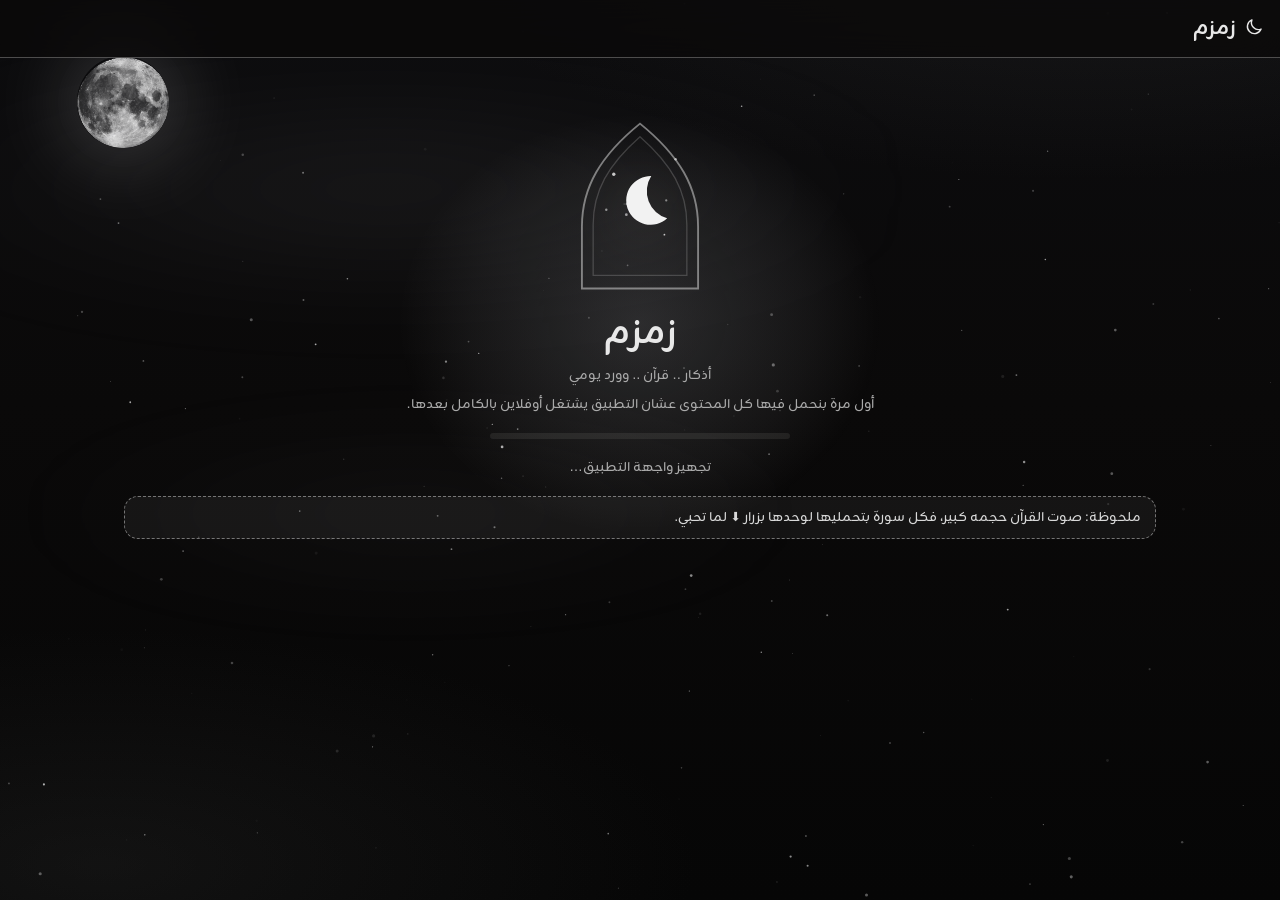
==== index.html @ a9529a17 "Rename 2-index.html to index.html" ====
<!DOCTYPE html>
<html lang="ar" dir="rtl">
<head>
<meta charset="UTF-8">
<meta name="viewport" content="width=device-width, initial-scale=1.0, viewport-fit=cover">
<meta name="theme-color" content="#0d1420">
<title>زمزم</title>
<link rel="manifest" href="manifest.webmanifest">
<link rel="icon" href="icon-192.png">
<link rel="apple-touch-icon" href="icon-180.png">
<meta name="apple-mobile-web-app-capable" content="yes">
<meta name="apple-mobile-web-app-status-bar-style" content="black-translucent">
<link rel="stylesheet" href="styles.css">
<link rel="stylesheet" href="extra.css">
<link rel="stylesheet" href="mushaf.css">
</head>
<body>
<canvas id="sky" aria-hidden="true"></canvas>
<div class="sky-cloud c1" aria-hidden="true"></div>
<div class="sky-cloud c2" aria-hidden="true"></div>
<div class="sky-moon" aria-hidden="true"></div>
<div class="sky-glow" aria-hidden="true"></div>
<header class="app-header">
  <div class="header-title" id="header-title"><svg width="20" height="20" viewBox="0 0 24 24" fill="none" stroke="currentColor" stroke-width="1.7" stroke-linecap="round" stroke-linejoin="round" style="vertical-align:-3px;margin-left:4px"><path d="M20.5 14.5A8.5 8.5 0 0 1 9.5 3.5a8.5 8.5 0 1 0 11 11z"/></svg> زمزم</div>
  <div class="header-badges">
  </div>
</header>
<main id="view" class="view"></main>
<div id="player-bar" class="player-bar hidden">
  <button id="pb-toggle" class="pb-btn">⏸</button>
  <div id="pb-title" class="pb-title"></div>
  <button id="pb-repeat" class="pb-btn small" title="تكرار السورة">🔁</button>
  <button id="pb-close" class="pb-btn small" title="إيقاف">✕</button>
</div>
<audio id="audio-el" preload="none"></audio>
<div id="toast" class="toast hidden"></div>
<script src="content.js"></script>
<script src="stories-data.js"></script>
<script src="app.js"></script>
<script src="extra.js"></script>
<script src="mushaf.js"></script>
<script src="push.js?v=28"></script>
</body>
</html>
---- styles.css ----
@font-face{font-family:'Zain';src:url('zain-400.woff2') format('woff2');font-weight:400;font-display:swap}
@font-face{font-family:'Zain';src:url('zain-700.woff2') format('woff2');font-weight:700;font-display:swap}
@font-face{font-family:'Amiri Quran';src:url('amiri-quran.woff2') format('woff2');font-display:swap}
:root{
  --bg:#0a0909;
  --card:rgba(255,255,255,.06); --card2:rgba(255,255,255,.10);
  --line:rgba(216,216,216,.32); --line2:rgba(212,212,212,.5);
  --text:#f2f2f2; --muted:#aaaaaa;
  --beige:#e8e8e8; --beige-deep:#b6b6b6; --sage:#c8c8c8; --danger:#d4d4d4; --radius:22px;
  --glass-blur:26px;
  --card-shadow:0 20px 50px rgba(0,0,0,.6), inset 0 1px 0 rgba(255,255,255,.28), inset 0 -10px 20px rgba(0,0,0,.22);
}
*{box-sizing:border-box; -webkit-tap-highlight-color:transparent}
html{background:var(--bg)}
html,body{margin:0;padding:0;color:var(--text);
  font-family:'Zain',"Segoe UI",Tahoma,system-ui,-apple-system,sans-serif;min-height:100%}
/* خلفية موجات حرير غامقة — CSS خالص، خفيفة */
/* سماء ليلية واقعية متحركة: قمر حقيقي (صورة NASA/Wikimedia ملك عام) + نجوم متلألئة على canvas + سحاب خفيف — أبيض/أسود/فضي فقط */
body::before{content:'';position:fixed;inset:0;z-index:-4;pointer-events:none;
  background:
    radial-gradient(90% 50% at 85% -10%, rgba(56,56,56,.32), transparent 60%),
    radial-gradient(80% 45% at 8% 96%, rgba(50,50,50,.28), transparent 58%),
    linear-gradient(180deg,#0c0c0e 0%, #0a0909 45%, #060606 100%);}
#sky{position:fixed;inset:0;z-index:-3;pointer-events:none}
.sky-moon{position:fixed;z-index:-2;pointer-events:none;top:56px;left:6%;width:92px;height:92px;border-radius:50%;
  background:url('2-moon.jpg') center/cover no-repeat;mix-blend-mode:screen;opacity:.96;
  filter:grayscale(1) brightness(1.04);
  box-shadow:0 0 64px 20px rgba(238,238,238,.13);
  animation:moonDrift 130s ease-in-out infinite alternate}
@keyframes moonDrift{from{transform:translate(0,0)}50%{transform:translate(14px,7px)}to{transform:translate(-8px,13px)}}
.sky-cloud{position:fixed;z-index:-1;pointer-events:none;border-radius:50%;filter:blur(56px);
  background:radial-gradient(closest-side, rgba(212,212,216,.09), transparent 70%)}
.sky-cloud.c1{width:120vw;height:32vh;top:5%;left:-30%;animation:cloudA 160s linear infinite alternate}
.sky-cloud.c2{width:100vw;height:26vh;top:44%;left:-18%;opacity:.7;animation:cloudB 200s linear infinite alternate}
@keyframes cloudA{from{transform:translateX(0)}to{transform:translateX(42vw)}}
@keyframes cloudB{from{transform:translateX(18vw)}to{transform:translateX(-24vw)}}
@media (prefers-reduced-motion:reduce){.sky-moon,.sky-cloud{animation:none}}
.view{padding:14px 14px 44px;max-width:640px;margin:0 auto}
.sky-glow{position:fixed;z-index:-1;pointer-events:none;top:6%;left:50%;transform:translateX(-50%);width:min(620px,140vw);height:540px;border-radius:50%;background:radial-gradient(closest-side, rgba(236,240,248,.15), rgba(236,240,248,.05) 55%, rgba(236,240,248,0) 78%);}
.app-header{position:sticky;top:0;z-index:10;background:rgba(10,9,9,.72);backdrop-filter:blur(20px);-webkit-backdrop-filter:blur(20px);
  display:flex;justify-content:space-between;align-items:center;padding:12px 16px;border-bottom:1px solid var(--line)}
.header-title{font-size:20px;font-weight:700;color:var(--beige)}
.header-badges{display:flex;gap:8px}
.badge{font-size:12px;padding:4px 10px;border-radius:20px;background:var(--card);border:1px solid var(--line);color:var(--muted)}
.badge.points{color:var(--beige)}
.badge.net.on{color:var(--sage)} .badge.net.off{color:var(--danger)}

.grid{display:grid;grid-template-columns:repeat(2,1fr);gap:12px;margin-top:8px}
.tile{background:linear-gradient(160deg, rgba(255,255,255,.07), rgba(255,255,255,.028));
  backdrop-filter:blur(var(--glass-blur));-webkit-backdrop-filter:blur(var(--glass-blur));
  border:1px solid var(--line);border-radius:20px;box-shadow:var(--card-shadow);
  padding:18px 12px;text-align:center;cursor:pointer;transition:transform .12s}
.tile:active{transform:scale(.96)}
.tile .ico{display:flex;justify-content:center;margin-bottom:8px;color:var(--beige)}
.tile .lbl{font-size:15px;font-weight:600}
.tile .sub{font-size:11px;color:var(--muted);display:block;margin-top:4px}

.card{background:linear-gradient(160deg, rgba(255,255,255,.055), rgba(255,255,255,.016));
  backdrop-filter:blur(var(--glass-blur));-webkit-backdrop-filter:blur(var(--glass-blur));
  border:1px solid var(--line);border-radius:var(--radius);padding:16px;margin:10px 0;
  box-shadow:var(--card-shadow)}
.card h3{margin:0 0 8px;font-size:16px;color:var(--beige)}
.quran-text{font-family:'Amiri Quran','Amiri','Traditional Arabic',serif;font-size:21px;line-height:2}
.dhikr-text{font-size:17px;line-height:1.9}
.muted{color:var(--muted);font-size:13px}
.fadl{color:var(--sage);font-size:12px;margin-top:8px}

.counter{display:flex;align-items:center;justify-content:space-between;margin-top:12px;gap:10px}
.count-btn{background:linear-gradient(150deg,#f4f4f4,#c6c6c6);color:#141414;border:none;border-radius:50%;width:64px;height:64px;
  font-size:20px;font-weight:800;cursor:pointer;flex-shrink:0;box-shadow:0 6px 18px rgba(0,0,0,.4), inset 0 1px 0 rgba(255,255,255,.5)}
.count-btn:disabled{background:rgba(255,250,238,.08);color:var(--muted);box-shadow:none}
.progress{flex:1;height:6px;background:rgba(255,250,238,.08);border-radius:6px;overflow:hidden}
.progress>i{display:block;height:100%;background:linear-gradient(90deg,var(--beige-deep),#f4f4f4);width:0%;transition:width .2s}
.count-label{font-size:13px;color:var(--muted);min-width:44px;text-align:center}

.btn{display:inline-block;background:var(--card2);color:var(--text);border:1px solid var(--line);border-radius:14px;
  padding:10px 16px;font-size:14px;cursor:pointer;text-decoration:none;margin:4px 4px 4px 0;
  backdrop-filter:blur(8px);-webkit-backdrop-filter:blur(8px)}
.btn.primary{background:linear-gradient(150deg,#f4f4f4,#c6c6c6);color:#141414;border:none;font-weight:700;
  box-shadow:0 6px 18px rgba(0,0,0,.35), inset 0 1px 0 rgba(255,255,255,.5)}
.btn.teal{background:linear-gradient(150deg,#f4f4f4,#c6c6c6);color:#141414;border:none;font-weight:700;
  box-shadow:0 6px 18px rgba(0,0,0,.35), inset 0 1px 0 rgba(255,255,255,.5)}
.btn:disabled{opacity:.45;cursor:default}

.list-item{background:linear-gradient(160deg, rgba(255,255,255,.055), rgba(255,255,255,.022));
  border:1px solid var(--line);border-radius:16px;padding:12px 14px;margin:8px 0;
  display:flex;align-items:center;justify-content:space-between;gap:8px;cursor:pointer;
  box-shadow:0 6px 18px rgba(0,0,0,.22), inset 0 1px 0 rgba(255,255,255,.05)}
.list-item .nm{font-size:16px}
.list-item .meta{font-size:12px;color:var(--muted)}
.off-badge{font-size:11px;color:var(--sage);border:1px solid rgba(184,203,176,.4);border-radius:10px;padding:2px 8px;white-space:nowrap}

.opt{display:block;width:100%;text-align:right;background:linear-gradient(160deg, rgba(255,255,255,.055), rgba(255,255,255,.022));
  border:1px solid var(--line);border-radius:16px;
  padding:14px;margin:8px 0;font-size:17px;line-height:1.8;color:var(--text);cursor:pointer;
  font-family:'Amiri Quran','Amiri',serif;transition:transform .1s;
  box-shadow:0 6px 18px rgba(0,0,0,.22), inset 0 1px 0 rgba(255,255,255,.05)}
.opt:not(:disabled):active{transform:scale(.97)}
.opt.correct{border-color:var(--sage);background:rgba(184,203,176,.12)}
.opt.wrong{border-color:var(--danger);background:rgba(217,154,138,.09)}
.opt:disabled{cursor:default}

.toast{position:fixed;bottom:26px;left:50%;transform:translateX(-50%);background:rgba(28,23,22,.95);
  border:1px solid var(--line2);color:var(--text);padding:12px 22px;border-radius:16px;z-index:50;
  box-shadow:0 10px 28px rgba(0,0,0,.55);max-width:88%;text-align:center;font-size:14px}
.toast.hidden{display:none}

.section-title{font-size:18px;font-weight:700;margin:16px 0 6px;color:var(--beige)}
.notice{background:rgba(212,212,212,.06);border:1px dashed var(--line2);border-radius:14px;padding:10px 14px;font-size:12.5px;color:#d9d9d9;margin:10px 0;line-height:1.7}
.audio-row{display:flex;align-items:center;gap:8px;margin-top:10px;flex-wrap:wrap}
.badge-row{display:flex;gap:8px;flex-wrap:wrap;margin:10px 0}
.ach{background:var(--card);border-radius:14px;padding:10px 14px;font-size:13px;border:1px solid var(--line)}
.ach.earned{border-color:var(--beige);color:var(--beige)}
.back{display:inline-flex;align-items:center;gap:6px;color:var(--muted);text-decoration:none;font-size:13px;
  background:var(--card);border:1px solid var(--line);border-radius:30px;padding:7px 14px;margin-bottom:8px;
  backdrop-filter:blur(var(--glass-blur));-webkit-backdrop-filter:blur(var(--glass-blur))}
.back:active{transform:scale(.96)}
audio{width:100%;margin-top:8px}
h2.page-title{margin:6px 0 2px;font-size:20px}
.score-line{font-size:14px;color:var(--beige);margin:6px 0}

/* arch frames (قوس إسلامي) */
.ayah-banner{background:linear-gradient(170deg, rgba(255,255,255,.085), rgba(255,255,255,.028));
  backdrop-filter:blur(var(--glass-blur));-webkit-backdrop-filter:blur(var(--glass-blur));
  border:1px solid var(--line2);color:var(--beige);
  border-radius:120px 120px 18px 18px;text-align:center;padding:18px 10px 12px;margin:12px 0 6px;font-size:19px;
  font-family:'Amiri Quran','Amiri',serif;
  box-shadow:var(--card-shadow)}
.prompt-card{background:linear-gradient(160deg, rgba(255,255,255,.07), rgba(255,255,255,.028))}
.ayah-num{color:var(--beige);font-size:15px}
.game-tile{border-color:var(--line2)}
.fx{font-size:34px;text-align:center;min-height:44px;animation:pop .6s ease}
@keyframes pop{0%{transform:scale(.3);opacity:0}60%{transform:scale(1.2)}100%{transform:scale(1);opacity:1}}

.player-bar{position:fixed;bottom:12px;left:8px;right:8px;z-index:20;background:rgba(20,17,16,.92);
  backdrop-filter:blur(20px);-webkit-backdrop-filter:blur(20px);
  border:1px solid var(--line2);border-radius:18px;display:flex;align-items:center;gap:8px;
  padding:8px 12px;box-shadow:0 12px 30px rgba(0,0,0,.55), inset 0 1px 0 rgba(255,255,255,.08)}
.player-bar.hidden{display:none}
.pb-btn{background:linear-gradient(150deg,#f4f4f4,#c6c6c6);color:#141414;border:none;border-radius:50%;width:42px;height:42px;font-size:18px;cursor:pointer;flex-shrink:0;
  box-shadow:0 4px 14px rgba(0,0,0,.4), inset 0 1px 0 rgba(255,255,255,.5)}
.pb-btn.small{background:var(--card2);color:var(--muted);width:34px;height:34px;font-size:15px;border:1px solid var(--line);box-shadow:none}
.pb-btn.small.on{color:var(--sage);border-color:rgba(184,203,176,.4)}
.pb-title{flex:1;font-size:14px;font-family:'Amiri Quran','Amiri',serif}
.bism{text-align:center;color:var(--beige);margin-bottom:14px;font-size:22px}
.ay{cursor:pointer;border-radius:6px;padding:1px 2px}
.ay:hover{background:rgba(212,212,212,.09)}
.ay.marked{background:rgba(212,212,212,.16);border:1px solid var(--line2)}
.search-box{width:100%;background:rgba(255,255,255,.05);border:1px solid var(--line);border-radius:14px;color:var(--text);
  padding:10px 14px;font-size:15px;margin:10px 0}
.resume-card{cursor:pointer;border-color:var(--line2)}
.wird-card{border-color:var(--line2);border-radius:90px 90px var(--radius) var(--radius);padding-top:22px}
.friday-card{background:linear-gradient(160deg, rgba(212,212,212,.1), rgba(212,212,212,.04));border:1px solid var(--line2);font-size:16px;line-height:1.9}
textarea.search-box{font-family:inherit;line-height:1.8}
.tasbih-btn{width:150px;height:150px;border-radius:50%;border:1px solid var(--line2);
  background:radial-gradient(circle at 35% 28%, rgba(236,217,207,.26), rgba(212,212,212,.07));
  color:var(--beige);font-size:42px;font-weight:800;cursor:pointer;margin:14px 0;
  box-shadow:0 12px 34px rgba(0,0,0,.45), inset 0 1px 0 rgba(255,255,255,.15)}
.tasbih-btn:active{transform:scale(.94)}
.card.night{background:rgba(5,4,3,.72);border-color:var(--line)}
.card.night .quran-text{color:#ebebeb}

/* lessons cards */
.lesson-card{display:flex;flex-direction:column;gap:10px;cursor:pointer;overflow:hidden}
.lesson-thumb{width:100%;aspect-ratio:16/9;border-radius:16px;object-fit:cover;flex:none;border:1px solid var(--line)}
.lesson-thumb-ph{display:flex;align-items:center;justify-content:center;font-size:26px;
  background:linear-gradient(140deg, rgba(236,217,207,.2), rgba(212,212,212,.05))}
.lesson-title{font-weight:700;font-size:15px}
.lesson-body{min-width:0}

.credit{text-align:center;color:var(--muted);font-size:14px;margin:18px 0 4px;letter-spacing:.2px}

/* greeting + page title icons */
.greet{font-size:23px;font-weight:800;margin:8px 2px 16px;line-height:1.6;color:var(--text)}
.greet-sub{font-size:14px;font-weight:400;color:var(--muted);margin-top:2px}
.page-title{display:flex;align-items:center;gap:8px}
.page-title svg{color:var(--beige)}
.card svg, .tile svg, .muted svg{vertical-align:middle}
/* splash */
.splash-arch{display:flex;justify-content:center;margin:6px auto 10px;filter:drop-shadow(0 10px 28px rgba(236,217,207,.16))}
.splash-title{font-size:34px;font-weight:800;color:var(--beige);margin:4px 0 2px}
/* stronger glass presence on interactive cards */
.card,.tile,.list-item,.opt,.pill{position:relative;overflow:hidden}
.card::before,.tile::before,.list-item::before,.pill::before{content:'';position:absolute;top:0;left:8%;right:8%;height:1px;
  background:linear-gradient(100deg, rgba(255,250,245,.5), rgba(255,246,240,.14) 38%, transparent 68%);pointer-events:none}

/* progress ring card */
.ring-card{display:flex;align-items:center;gap:18px;cursor:pointer}
.ring-wrap{position:relative;flex:none}
.ring-bg{fill:none;stroke:rgba(227,211,184,.14);stroke-width:9}
.ring-fg{fill:none;stroke:url(#ringGrad);stroke-width:9;stroke-linecap:round;transform:rotate(-90deg);transform-origin:center;transition:stroke-dashoffset .5s}
.ring-num{position:absolute;inset:0;display:flex;align-items:center;justify-content:center;font-size:21px;font-weight:800;color:var(--beige)}
.ring-info{flex:1}
/* day strip + pills + encouragement */
.day-strip{display:flex;gap:6px;margin:10px 0 14px}
.day{flex:1;text-align:center;padding:9px 2px;border-radius:14px;background:var(--card);border:1px solid var(--line);color:var(--muted);cursor:pointer;backdrop-filter:blur(var(--glass-blur));-webkit-backdrop-filter:blur(var(--glass-blur))}
.day.sel{background:linear-gradient(150deg,#f4f4f4,#c6c6c6);color:#141414;font-weight:700;border-color:transparent}
.day-name{font-size:11px;margin-bottom:3px}
.day-num{font-size:16px;font-weight:700}
.pill{display:flex;align-items:center;gap:12px;background:linear-gradient(160deg, rgba(255,255,255,.07), rgba(255,255,255,.028));
  backdrop-filter:blur(var(--glass-blur));-webkit-backdrop-filter:blur(var(--glass-blur));
  border:1px solid var(--line);border-radius:40px;box-shadow:var(--card-shadow);padding:13px 16px;margin:9px 0}
.pill-lbl{flex:1;font-size:15.5px;font-weight:600;cursor:pointer}
.pill .check{width:30px;height:30px;border-radius:50%;border:1.5px solid var(--line2);display:flex;align-items:center;justify-content:center;color:transparent;cursor:pointer;flex:none}
.pill.done .check{background:linear-gradient(150deg,#f4f4f4,#c6c6c6);color:#141414;border-color:transparent}
.enc-card{text-align:center;padding:22px 16px}
.enc-heart{color:var(--beige);display:flex;justify-content:center;margin-bottom:8px}
/* responsive: tablet + laptop */
@media(min-width:700px){.view{max-width:880px}.grid{grid-template-columns:repeat(3,1fr)}}
@media(min-width:1100px){.view{max-width:1080px}.grid{grid-template-columns:repeat(4,1fr)}}

.card::after,.tile::after,.list-item::after,.pill::after{content:'';position:absolute;top:10%;bottom:10%;left:0;width:1px;
  background:linear-gradient(180deg, rgba(255,250,245,.38), transparent 70%);pointer-events:none}
/* duas accordion + search */
.dua-card{cursor:pointer}
.dua-head{display:flex;align-items:center;gap:10px}
.dua-cat{font-size:12px;color:var(--beige);background:var(--card2);border:1px solid var(--line);border-radius:20px;padding:3px 10px}
.dua-toggle{margin-inline-start:auto;color:var(--muted);display:flex}
.dua-toggle svg{transform:rotate(90deg);transition:transform .2s}
.dua-card.open .dua-toggle svg{transform:rotate(-90deg)}
.dua-preview{color:var(--muted);font-size:13.5px;margin-top:6px;line-height:1.7}
.dua-body{display:none;margin-top:10px}
.dua-card.open .dua-body{display:block}
.dua-card.open .dua-preview{display:none}
.dua-actions{display:flex;gap:8px;margin-top:10px}

/* sheikh circles */
.sheikh-row{display:flex;gap:18px;justify-content:center;margin:14px 0 6px;flex-wrap:wrap}
.sheikh{background:none;border:none;cursor:pointer;display:flex;flex-direction:column;align-items:center;gap:8px;padding:4px;font-family:inherit}
.sheikh-photo{width:84px;height:84px;border-radius:50%;object-fit:cover;border:2px solid var(--line);transition:border-color .2s,box-shadow .2s;background:var(--card2)}
.sheikh-ph{display:flex;align-items:center;justify-content:center;font-size:32px;color:var(--beige);font-weight:700}
.sheikh-name{font-size:13.5px;color:var(--muted);transition:color .2s}
.sheikh.on .sheikh-photo{border-color:#f4f4f4;box-shadow:0 0 0 3px rgba(255,255,255,.18)}
.sheikh.on .sheikh-name{color:var(--text);font-weight:700}
@media (min-width:700px){.sheikh-photo{width:96px;height:96px}}

/* tafsir block on ayah screen */
.zx-tafsir{margin-top:14px;border-top:1px solid var(--line);padding-top:12px;text-align:right}
.zx-tafsir-src{display:inline-block;font-size:11.5px;color:var(--beige);border:1px solid var(--line);border-radius:999px;padding:3px 12px;margin-bottom:8px}
.zx-tafsir-body{font-size:14.5px;line-height:2;color:var(--muted)}
.notice-sub{opacity:.65;font-size:11.5px;margin-top:-4px}
/* glass audio player (lessons/stories) */
.player{display:flex;align-items:center;gap:10px;background:rgba(255,255,255,.05);border:1px solid var(--line);border-radius:16px;padding:8px 12px;backdrop-filter:blur(10px)}
.player-off{opacity:.55}
.pbtn{width:38px;height:38px;border-radius:50%;border:1px solid var(--line2);background:rgba(255,255,255,.08);color:#f2f2f2;display:flex;align-items:center;justify-content:center;cursor:pointer;flex:none}
.player-off .pbtn{cursor:default}
.wave{display:flex;align-items:center;gap:2.5px;height:26px;flex:1;min-width:0}
.wave span{width:2.5px;height:22%;background:#c9c9c9;border-radius:2px;opacity:.8}
.playing .wave span{animation:wv 1.05s ease-in-out infinite}
.wave span:nth-child(4n){animation-delay:.12s}
.wave span:nth-child(4n+1){animation-delay:.26s}
.wave span:nth-child(4n+2){animation-delay:.4s}
.wave span:nth-child(4n+3){animation-delay:.55s}
.wave span:nth-child(3n){animation-delay:.68s}
@keyframes wv{0%,100%{height:18%}50%{height:92%}}
.ptime{font-size:11px;color:#bdbdbd;flex:none;min-width:34px;text-align:left;direction:ltr}
.lesson-src{display:inline-flex;align-items:center;gap:5px;font-size:11.5px;color:#a8a8a8;text-decoration:none;margin-top:2px}
.lesson-src:hover{color:#e8e8e8}

/* stories */
.story-card{display:flex;flex-direction:column;gap:8px}
.story-head{display:flex;align-items:flex-start;justify-content:space-between;gap:8px}
.review-chip{flex:none;font-size:10px;color:#cfcfcf;border:1px dashed var(--line2);border-radius:999px;padding:2px 8px;opacity:.8}
.story-text{white-space:pre-line;font-size:14px;line-height:2;color:#e3e3e3;background:rgba(255,255,255,.03);border:1px solid var(--line);border-radius:14px;padding:12px}
.story-foot{display:flex;align-items:center;gap:12px;flex-wrap:wrap}
.linklike{background:none;border:none;color:#bdbdbd;font:inherit;font-size:12.5px;cursor:pointer;text-decoration:underline;text-underline-offset:3px}
.linklike:hover{color:#fff}
.analyser .wave span{animation:none}

.subtitle{min-height:22px;font-size:13.5px;line-height:1.9;color:#f0f0f0;text-align:center;padding:2px 8px}
/* ---- deeper glass pass (B/W/silver, phone-light) ---- */
.card{
  background:linear-gradient(155deg, rgba(255,255,255,.10), rgba(255,255,255,.035) 55%, rgba(255,255,255,.06));
  backdrop-filter:blur(14px) saturate(1.15);-webkit-backdrop-filter:blur(14px) saturate(1.15);
  border:1px solid rgba(240,240,240,.30);
  box-shadow:0 18px 44px rgba(0,0,0,.55), 0 2px 8px rgba(0,0,0,.35),
    inset 0 1px 0 rgba(255,255,255,.32), inset 0 -1px 0 rgba(255,255,255,.05);
  position:relative;overflow:hidden;
  transition:transform .25s ease, box-shadow .25s ease, border-color .25s ease;
}
.card::before{content:'';position:absolute;inset:0 0 auto 0;height:42%;pointer-events:none;border-radius:inherit;
  background:linear-gradient(180deg, rgba(255,255,255,.14), rgba(255,255,255,0));}
.card:hover{transform:translateY(-2px);border-color:rgba(240,240,240,.34);
  box-shadow:0 24px 56px rgba(0,0,0,.6), 0 0 0 1px rgba(255,255,255,.06), 0 0 26px rgba(220,220,220,.10),
    inset 0 1px 0 rgba(255,255,255,.26), inset 0 -1px 0 rgba(255,255,255,.06);}
.card:active{transform:translateY(0) scale(.995)}
.player{
  background:linear-gradient(150deg, rgba(255,255,255,.10), rgba(255,255,255,.04));
  backdrop-filter:blur(12px);-webkit-backdrop-filter:blur(12px);
  border:1px solid rgba(235,235,235,.26);
  box-shadow:0 8px 22px rgba(0,0,0,.45), inset 0 1px 0 rgba(255,255,255,.30), inset 0 -1px 0 rgba(255,255,255,.05);
}
.pbtn{
  background:linear-gradient(150deg, rgba(255,255,255,.18), rgba(255,255,255,.06));
  box-shadow:0 4px 12px rgba(0,0,0,.4), inset 0 1px 0 rgba(255,255,255,.28);
}
.pbtn:active{transform:scale(.94)}
.lesson-card, .story-card{will-change:transform}
@media (prefers-reduced-motion: reduce){.card{transition:none}.card:hover{transform:none}}
---- extra.css ----
/* ===== Zamzam extra screens — all scoped under .zx- ===== */
.zx-wrap{display:flex;flex-direction:column;gap:14px}
.zx-glass{
  background:linear-gradient(160deg, rgba(255,255,255,.06), rgba(255,255,255,.018));
  backdrop-filter:blur(var(--glass-blur));
  -webkit-backdrop-filter:blur(var(--glass-blur));
  border:1px solid var(--line);
  border-radius:var(--radius);
  box-shadow:var(--card-shadow);
  padding:18px;
}

/* ---------- stats ---------- */
.zx-ring-card{display:flex;flex-direction:column;align-items:center;gap:8px;padding:24px 18px}
.zx-ring{position:relative;width:150px;height:150px}
.zx-ring svg{display:block;transform:rotate(-90deg)}
.zx-ring-bg{stroke:rgba(255,255,255,.08)}
.zx-ring-fg{stroke:var(--beige);stroke-linecap:round}
.zx-ring-c{position:absolute;inset:0;display:flex;flex-direction:column;align-items:center;justify-content:center;gap:3px}
.zx-ring-c b{font-size:30px;color:var(--text);line-height:1}
.zx-ring-c span{font-size:12px;color:var(--muted)}
.zx-ring-sub{font-size:13px;text-align:center}
.zx-stats-row{display:grid;grid-template-columns:repeat(3,1fr);gap:10px}
.zx-stat{display:flex;flex-direction:column;align-items:center;gap:6px;padding:14px 6px;text-align:center}
.zx-stat .zx-sic{color:var(--beige);opacity:.9;display:flex}
.zx-stat .zx-sic svg{width:20px;height:20px}
.zx-stat b{font-size:19px;color:var(--text);line-height:1}
.zx-stat small{color:var(--muted);font-size:11px}
.zx-bars{display:flex;gap:8px;align-items:flex-end;margin-top:14px}
.zx-bar{flex:1;display:flex;flex-direction:column;align-items:center;gap:5px;min-width:0}
.zx-bar-track{width:100%;max-width:32px;height:96px;border-radius:10px;background:rgba(255,255,255,.05);border:1px solid var(--line);display:flex;align-items:flex-end;overflow:hidden}
.zx-bar-track i{display:block;width:100%;background:linear-gradient(180deg,var(--beige),var(--beige-deep));border-radius:9px}
.zx-bar small{color:var(--muted);font-size:10px;white-space:nowrap}
.zx-bar.today .zx-bar-track{border-color:var(--beige-deep)}
.zx-bar.today small{color:var(--beige)}
.zx-bar-val{font-size:10px;color:var(--muted);min-height:13px}

/* ---------- settings rows ---------- */
.zx-row{display:flex;align-items:center;gap:12px;padding:13px 0;border-bottom:1px solid var(--line)}
.zx-row:last-child{border-bottom:none}
.zx-ric{width:38px;height:38px;border-radius:12px;display:flex;align-items:center;justify-content:center;background:rgba(255,255,255,.06);border:1px solid var(--line);color:var(--beige);flex:none}
.zx-ric svg{width:19px;height:19px}
.zx-rtxt{flex:1;min-width:0}
.zx-rtxt b{display:block;font-weight:600;font-size:14px;color:var(--text)}
.zx-rtxt small{color:var(--muted);font-size:12px}
.zx-link{text-decoration:none;color:inherit;display:flex}
.zx-chev{color:var(--muted);display:flex;align-items:center}
.zx-chev svg{width:18px;height:18px}
.zx-share-btn{width:100%;display:flex;align-items:center;justify-content:center;gap:8px}
.zx-share-btn svg{width:18px;height:18px}

/* ---------- switch ---------- */
.zx-switch{position:relative;display:inline-block;width:46px;height:26px;flex:none}
.zx-switch input{position:absolute;opacity:0;width:0;height:0}
.zx-switch i{position:absolute;inset:0;border-radius:999px;background:var(--card2);border:1px solid var(--line2);transition:background .2s,border-color .2s;cursor:pointer}
.zx-switch i:before{content:'';position:absolute;top:2px;right:2px;width:20px;height:20px;border-radius:50%;background:var(--muted);transition:transform .2s,background .2s}
.zx-switch input:checked + i{background:rgba(255,255,255,.35);border-color:var(--beige)}
.zx-switch input:checked + i:before{transform:translateX(-20px);background:var(--beige)}

/* ---------- ayah of the day ---------- */
.zx-ayah-card{text-align:center;padding:28px 18px 22px;position:relative;overflow:hidden}
.zx-orn{display:flex;align-items:center;justify-content:center;gap:8px;color:var(--beige);opacity:.75;margin-bottom:14px}
.zx-orn svg{width:18px;height:18px}
.zx-orn:before,.zx-orn:after{content:'';height:1px;width:46px;background:linear-gradient(90deg,transparent,var(--beige))}
.zx-orn:after{background:linear-gradient(270deg,transparent,var(--beige))}
.zx-ayah-text{font-family:'Amiri Quran','Amiri',serif;font-size:25px;line-height:2.15;color:var(--text)}
.zx-ayah-ref{margin-top:12px;color:var(--beige);font-size:14px}
.zx-actions{display:flex;gap:10px;justify-content:center;margin-top:18px}
.zx-icon-btn{width:46px;height:46px;border-radius:14px;display:inline-flex;align-items:center;justify-content:center;background:linear-gradient(160deg, rgba(255,255,255,.06), rgba(255,255,255,.018));backdrop-filter:blur(var(--glass-blur));-webkit-backdrop-filter:blur(var(--glass-blur));border:1px solid var(--line);color:var(--text);cursor:pointer;box-shadow:var(--card-shadow);padding:0;transition:color .2s,border-color .2s}
.zx-icon-btn svg{width:20px;height:20px}
.zx-icon-btn.on{color:var(--beige-deep);border-color:var(--beige)}

/* ---------- reminder ---------- */
.zx-time{background:var(--card2);border:1px solid var(--line2);color:var(--text);border-radius:12px;padding:8px 12px;font-family:inherit;font-size:16px;direction:ltr;color-scheme:dark}
.zx-next{margin-top:14px;color:var(--beige);font-size:14px;display:flex;align-items:center;gap:8px}
.zx-next svg{width:16px;height:16px}
.zx-hint{color:var(--muted);font-size:12px;margin-top:6px}

@media (max-width:380px){
  .zx-ayah-text{font-size:22px}
  .zx-ring-c b{font-size:26px}
}
---- mushaf.css ----
/* ===== زمزم — شاشة المصحف داخل قسم «آية وتدبر» =====
   Scoped to #mushaf-root. Reuses styles.css variables (black/white/silver frosted glass).
   No emoji — SVG icons only. Light DOM: blur only on the two glass surfaces,
   ayah/row blocks use content-visibility so long surahs stay cheap on low-end phones. */

#mushaf-root .zmf{font-family:inherit}

/* ---------- بطاقة آية اليوم ---------- */
#mushaf-root .zmf-aod{background:linear-gradient(160deg, rgba(255,255,255,.07), rgba(255,255,255,.028));
  backdrop-filter:blur(var(--glass-blur));-webkit-backdrop-filter:blur(var(--glass-blur));
  border:1px solid var(--line);border-radius:var(--radius);padding:16px;margin:10px 0 14px;
  box-shadow:var(--card-shadow)}
#mushaf-root .zmf-aod-head{display:flex;align-items:center;gap:8px;color:var(--beige);font-size:14px;font-weight:700}
#mushaf-root .zmf-aod-head svg{color:var(--beige)}
#mushaf-root .zmf-aod-date{margin-inline-start:auto;font-size:12px;color:var(--muted);font-weight:400}
#mushaf-root .zmf-aod-text{font-family:'Amiri Quran','Amiri','Traditional Arabic',serif;
  font-size:22px;line-height:2.05;text-align:center;margin:10px 0 4px;color:var(--text)}
#mushaf-root .zmf-aod-ref{text-align:center;color:var(--beige);font-size:13px}
#mushaf-root .zmf-aod-tafsir-wrap{margin-top:12px;border-top:1px solid var(--line);padding-top:10px}
#mushaf-root .zmf-aod-btn{margin-top:14px;text-align:center}

/* ---------- شريط البحث الخاص بالمصحف ---------- */
#mushaf-root .zmf-search{position:relative;display:flex;align-items:center;gap:8px;
  background:linear-gradient(160deg, rgba(255,255,255,.07), rgba(255,255,255,.028));
  backdrop-filter:blur(var(--glass-blur));-webkit-backdrop-filter:blur(var(--glass-blur));
  border:1px solid var(--line);border-radius:16px;padding:2px 12px;margin:0 0 8px;
  box-shadow:var(--card-shadow)}
#mushaf-root .zmf-search>svg{color:var(--muted)}
#mushaf-root .zmf-input{flex:1;min-width:0;background:transparent;border:none;outline:none;
  color:var(--text);font:inherit;font-size:15px;padding:10px 0}
#mushaf-root .zmf-input::placeholder{color:var(--muted)}
#mushaf-root .zmf-input::-webkit-search-cancel-button{display:none}
#mushaf-root .zmf-clear{flex:none;background:none;border:none;color:var(--muted);cursor:pointer;
  padding:6px;display:none;align-items:center}
#mushaf-root .zmf-clear.on{display:flex}

/* ---------- قائمة السور ---------- */
#mushaf-root .zmf-row{display:flex;align-items:center;gap:12px;padding:11px 4px;
  border-bottom:1px solid var(--line);cursor:pointer;border-radius:10px;
  content-visibility:auto;contain-intrinsic-size:auto 58px}
#mushaf-root .zmf-row:active{background:rgba(255,255,255,.045)}
#mushaf-root .zmf-row-num{flex:none;width:34px;height:34px;border:1px solid var(--line2);border-radius:50%;
  display:grid;place-items:center;font-size:13px;color:var(--beige)}
#mushaf-root .zmf-row-main{flex:1;min-width:0}
#mushaf-root .zmf-row-name{font-family:'Amiri Quran','Amiri',serif;font-size:21px;color:var(--text)}
#mushaf-root .zmf-row-meta{font-size:11.5px;color:var(--muted);margin-top:1px}
#mushaf-root .zmf-row>svg{color:var(--muted)}

/* ---------- نتائج البحث ---------- */
#mushaf-root .zmf-res{padding:11px 4px;border-bottom:1px solid var(--line);cursor:pointer;border-radius:10px;
  content-visibility:auto;contain-intrinsic-size:auto 74px}
#mushaf-root .zmf-res:active{background:rgba(255,255,255,.045)}
#mushaf-root .zmf-res-ayah{font-family:'Amiri Quran','Amiri',serif;font-size:17px;line-height:1.9;color:var(--text);
  display:-webkit-box;-webkit-line-clamp:2;-webkit-box-orient:vertical;overflow:hidden}
#mushaf-root .zmf-res-ref{font-size:12px;color:var(--beige);margin-top:2px}
#mushaf-root .zmf-count{font-size:12px;color:var(--muted);margin:2px 4px 8px}

/* ---------- عرض السورة ---------- */
#mushaf-root .zmf-surah-head{text-align:center;margin:4px 0 2px}
#mushaf-root .zmf-surah-name{font-family:'Amiri Quran','Amiri',serif;font-size:30px;line-height:1.6;color:var(--beige)}
#mushaf-root .zmf-surah-meta{font-size:12px;color:var(--muted);margin-top:2px}
#mushaf-root .zmf-bism{font-family:'Amiri Quran','Amiri',serif;text-align:center;font-size:21px;
  color:var(--beige);margin:16px 0 2px}
#mushaf-root .zmf-ay{padding:14px 2px;border-bottom:1px solid var(--line);
  content-visibility:auto;contain-intrinsic-size:auto 170px}
#mushaf-root .zmf-ay.zmf-hl{background:rgba(255,255,255,.06);border-radius:14px;padding-inline:8px}
#mushaf-root .zmf-ay-text{font-family:'Amiri Quran','Amiri','Traditional Arabic',serif;
  font-size:21px;line-height:2.05;color:var(--text)}
#mushaf-root .zmf-num{color:var(--beige);font-size:15px}

/* ---------- التفسير الميسر تحت كل آية ---------- */
#mushaf-root .zmf-tafsir{margin-top:8px;background:rgba(255,255,255,.035);
  border-inline-start:2px solid var(--line2);border-radius:12px;padding:8px 12px;cursor:pointer}
#mushaf-root .zmf-tafsir-label{display:flex;align-items:center;gap:6px;
  font-size:11px;color:var(--beige-deep);margin-bottom:3px}
#mushaf-root .zmf-tafsir-label svg{color:var(--beige-deep)}
#mushaf-root .zmf-tafsir-label .zmf-more{margin-inline-start:auto;font-size:10.5px;color:var(--muted)}
#mushaf-root .zmf-tafsir p{margin:0;font-size:13.5px;line-height:1.85;color:#cfcfcf;
  display:-webkit-box;-webkit-line-clamp:3;-webkit-box-orient:vertical;overflow:hidden}
#mushaf-root .zmf-tafsir.open p{display:block;-webkit-line-clamp:unset;overflow:visible}
#mushaf-root .zmf-tafsir.open .zmf-more{display:none}
#mushaf-root .zmf-tafsir.pending{cursor:default}
#mushaf-root .zmf-tafsir.pending p{display:block;-webkit-line-clamp:unset;color:var(--muted);font-size:12.5px}

/* ---------- حالات ---------- */
#mushaf-root .zmf-empty{text-align:center;color:var(--muted);font-size:14px;padding:26px 10px}
#mushaf-root .zmf-note{margin:14px 0}

@media (prefers-reduced-motion:reduce){
  #mushaf-root .zmf-row,#mushaf-root .zmf-res{transition:none}
}

/* شاشة آية وتدبر فيها بطاقة آية اليوم الأصلية فوق — إخفاء بطاقة المصحف المكررة */
.zmf-aod{display:none}
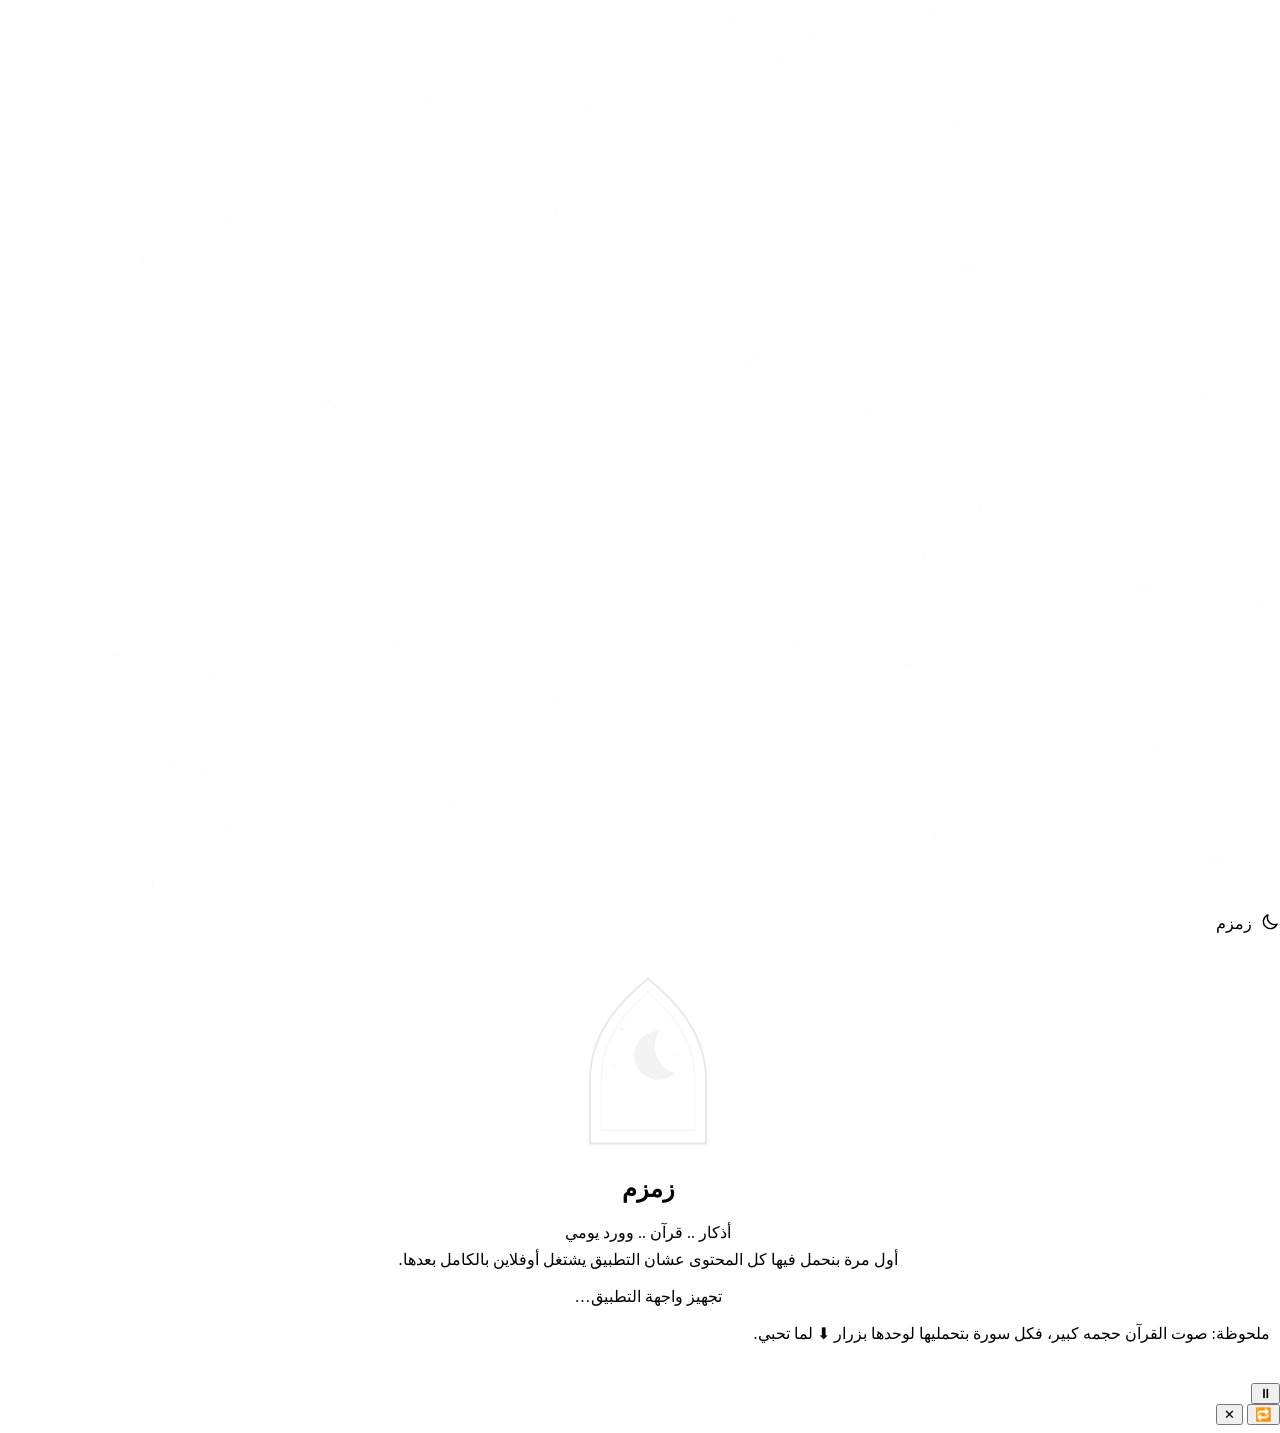
==== commit 11a2761b: "Rename 2-index.html to index.html" ====
--- a/index.html
+++ b/index.html
@@ -20,6 +20,7 @@
 <div class="sky-cloud c2" aria-hidden="true"></div>
 <div class="sky-moon" aria-hidden="true"></div>
 <div class="sky-glow" aria-hidden="true"></div>
+<div class="sky-glow g2" aria-hidden="true"></div>
 <header class="app-header">
   <div class="header-title" id="header-title"><svg width="20" height="20" viewBox="0 0 24 24" fill="none" stroke="currentColor" stroke-width="1.7" stroke-linecap="round" stroke-linejoin="round" style="vertical-align:-3px;margin-left:4px"><path d="M20.5 14.5A8.5 8.5 0 0 1 9.5 3.5a8.5 8.5 0 1 0 11 11z"/></svg> زمزم</div>
   <div class="header-badges">
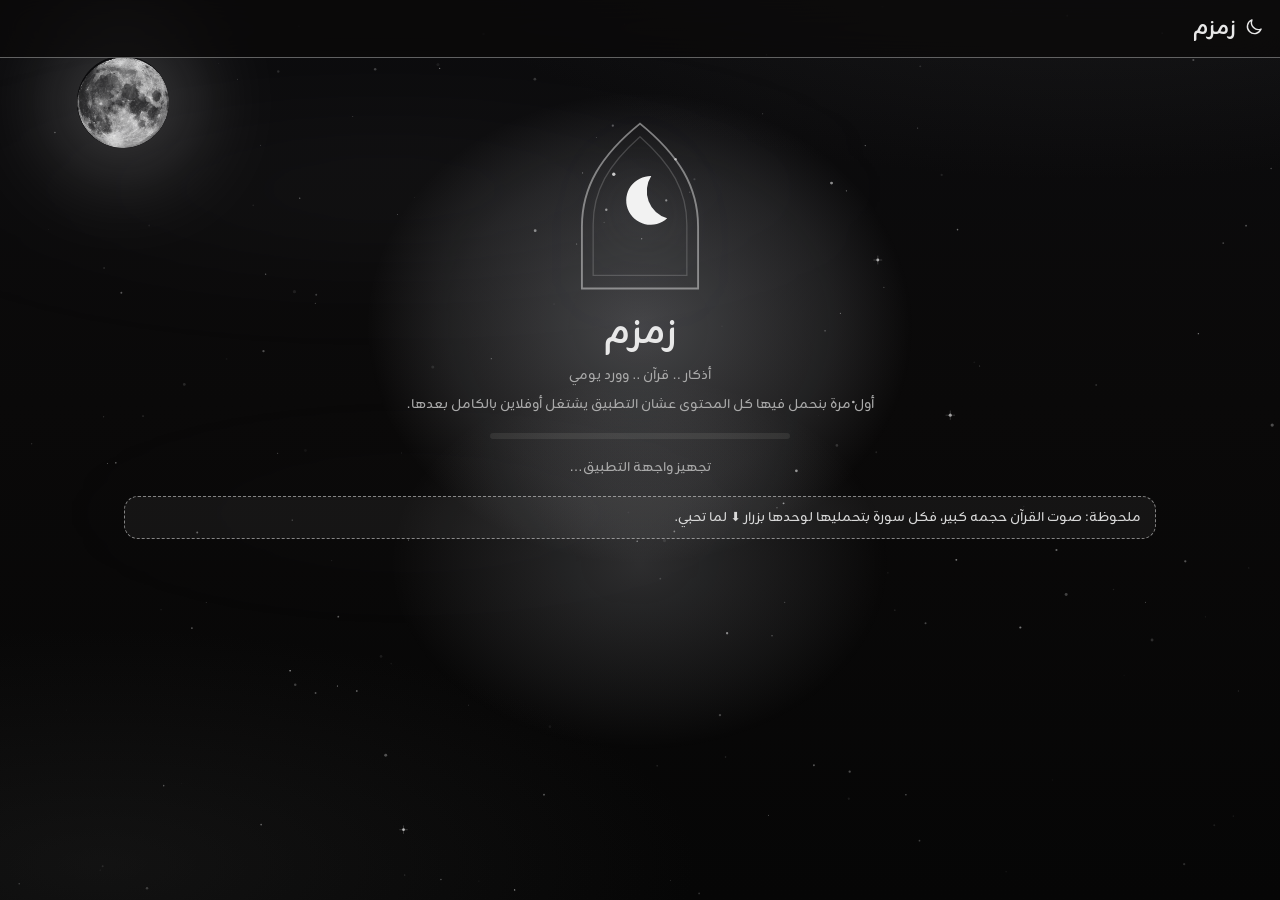
==== commit ffd78caf: "Rename 6-t2-index.html to index.html" ====
--- a/index.html
+++ b/index.html
@@ -35,11 +35,11 @@
 </div>
 <audio id="audio-el" preload="none"></audio>
 <div id="toast" class="toast hidden"></div>
-<script src="content.js"></script>
-<script src="stories-data.js"></script>
-<script src="app.js"></script>
-<script src="extra.js"></script>
-<script src="mushaf.js"></script>
-<script src="push.js?v=28"></script>
+<script defer src="content.js"></script>
+<script defer src="stories-data.js"></script>
+<script defer src="app.js"></script>
+<script defer src="extra.js"></script>
+<script defer src="mushaf.js"></script>
+<script defer src="push.js?v=34"></script>
 </body>
 </html>
--- a/styles.css
+++ b/styles.css
@@ -0,0 +1,306 @@
+@font-face{font-family:'Zain';src:url('zain-400.woff2') format('woff2');font-weight:400;font-display:swap}
+@font-face{font-family:'Zain';src:url('zain-700.woff2') format('woff2');font-weight:700;font-display:swap}
+@font-face{font-family:'Amiri Quran';src:url('amiri-quran.woff2') format('woff2');font-display:swap}
+:root{
+  --bg:#0a0909;
+  --card:rgba(255,255,255,.06); --card2:rgba(255,255,255,.10);
+  --line:rgba(228,228,228,.40); --line2:rgba(224,224,224,.55);
+  --text:#f2f2f2; --muted:#aaaaaa;
+  --beige:#e8e8e8; --beige-deep:#b6b6b6; --sage:#c8c8c8; --danger:#d4d4d4; --radius:22px;
+  --glass-blur:26px;
+  --card-shadow:0 24px 60px rgba(0,0,0,.65), 0 0 46px rgba(216,224,236,.11), inset 0 1px 0 rgba(255,255,255,.38), inset 0 -10px 22px rgba(0,0,0,.24);
+}
+*{box-sizing:border-box; -webkit-tap-highlight-color:transparent}
+html{background:var(--bg)}
+html,body{margin:0;padding:0;color:var(--text);
+  font-family:'Zain',"Segoe UI",Tahoma,system-ui,-apple-system,sans-serif;min-height:100%}
+/* خلفية موجات حرير غامقة — CSS خالص، خفيفة */
+/* سماء ليلية واقعية متحركة: قمر حقيقي (صورة NASA/Wikimedia ملك عام) + نجوم متلألئة على canvas + سحاب خفيف — أبيض/أسود/فضي فقط */
+body::before{content:'';position:fixed;inset:0;z-index:-4;pointer-events:none;
+  background:
+    radial-gradient(90% 50% at 85% -10%, rgba(56,56,56,.32), transparent 60%),
+    radial-gradient(80% 45% at 8% 96%, rgba(50,50,50,.28), transparent 58%),
+    linear-gradient(180deg,#0c0c0e 0%, #0a0909 45%, #060606 100%);}
+#sky{position:fixed;inset:0;z-index:-3;pointer-events:none}
+.sky-moon{position:fixed;z-index:-2;pointer-events:none;top:56px;left:6%;width:92px;height:92px;border-radius:50%;
+  background:url('2-moon.jpg') center/cover no-repeat;mix-blend-mode:screen;opacity:.96;
+  filter:grayscale(1) brightness(1.04);
+  box-shadow:0 0 84px 28px rgba(240,240,244,.20);
+  animation:moonDrift 130s ease-in-out infinite alternate}
+@keyframes moonDrift{from{transform:translate(0,0)}50%{transform:translate(14px,7px)}to{transform:translate(-8px,13px)}}
+.sky-cloud{position:fixed;z-index:-1;pointer-events:none;border-radius:50%;filter:blur(56px);
+  background:radial-gradient(closest-side, rgba(212,212,216,.05), transparent 70%)}
+.sky-cloud.c1{width:120vw;height:32vh;top:5%;left:-30%;animation:cloudA 160s linear infinite alternate}
+.sky-cloud.c2{width:100vw;height:26vh;top:44%;left:-18%;opacity:.5;animation:cloudB 200s linear infinite alternate}
+@keyframes cloudA{from{transform:translateX(0)}to{transform:translateX(42vw)}}
+@keyframes cloudB{from{transform:translateX(18vw)}to{transform:translateX(-24vw)}}
+@media (prefers-reduced-motion:reduce){.sky-moon,.sky-cloud{animation:none}}
+.view{padding:14px 14px 44px;max-width:640px;margin:0 auto}
+.sky-glow{position:fixed;z-index:-1;pointer-events:none;top:2%;left:50%;transform:translateX(-50%);width:min(720px,160vw);height:620px;border-radius:50%;background:radial-gradient(closest-side, rgba(238,242,250,.26), rgba(238,242,250,.10) 52%, rgba(238,242,250,0) 76%);}
+.sky-glow.g2{top:36%;width:min(640px,150vw);height:480px;background:radial-gradient(closest-side, rgba(236,240,248,.16), rgba(236,240,248,.05) 55%, rgba(236,240,248,0) 78%);}
+.app-header{position:sticky;top:0;z-index:10;background:rgba(10,9,9,.72);backdrop-filter:blur(20px);-webkit-backdrop-filter:blur(20px);
+  display:flex;justify-content:space-between;align-items:center;padding:12px 16px;border-bottom:1px solid var(--line)}
+.header-title{font-size:20px;font-weight:700;color:var(--beige)}
+.header-badges{display:flex;gap:8px}
+.badge{font-size:12px;padding:4px 10px;border-radius:20px;background:var(--card);border:1px solid var(--line);color:var(--muted)}
+.badge.points{color:var(--beige)}
+.badge.net.on{color:var(--sage)} .badge.net.off{color:var(--danger)}
+
+.grid{display:grid;grid-template-columns:repeat(2,1fr);gap:12px;margin-top:8px}
+.tile{background:linear-gradient(180deg, rgba(255,255,255,.15), rgba(255,255,255,0) 46%), linear-gradient(155deg, rgba(255,255,255,.12), rgba(255,255,255,.04) 55%, rgba(255,255,255,.075));
+  backdrop-filter:blur(var(--glass-blur));-webkit-backdrop-filter:blur(var(--glass-blur));
+  border:1px solid var(--line);border-radius:22px;box-shadow:var(--card-shadow);
+  position:relative;overflow:hidden;
+  padding:18px 12px;text-align:center;cursor:pointer;transition:transform .12s}
+.tile:active{transform:scale(.96)}
+.tile .ico{display:flex;justify-content:center;margin-bottom:8px;color:var(--beige)}
+.tile .lbl{font-size:15px;font-weight:600}
+.tile .sub{font-size:11px;color:var(--muted);display:block;margin-top:4px}
+
+.card{background:linear-gradient(160deg, rgba(255,255,255,.055), rgba(255,255,255,.016));
+  backdrop-filter:blur(var(--glass-blur));-webkit-backdrop-filter:blur(var(--glass-blur));
+  border:1px solid var(--line);border-radius:var(--radius);padding:16px;margin:10px 0;
+  box-shadow:var(--card-shadow)}
+.card h3{margin:0 0 8px;font-size:16px;color:var(--beige)}
+.quran-text{font-family:'Amiri Quran','Amiri','Traditional Arabic',serif;font-size:21px;line-height:2}
+.dhikr-text{font-size:17px;line-height:1.9}
+.muted{color:var(--muted);font-size:13px}
+.fadl{color:var(--sage);font-size:12px;margin-top:8px}
+
+.counter{display:flex;align-items:center;justify-content:space-between;margin-top:12px;gap:10px}
+.count-btn{background:linear-gradient(150deg,#f4f4f4,#c6c6c6);color:#141414;border:none;border-radius:50%;width:64px;height:64px;
+  font-size:20px;font-weight:800;cursor:pointer;flex-shrink:0;box-shadow:0 6px 18px rgba(0,0,0,.4), inset 0 1px 0 rgba(255,255,255,.5)}
+.count-btn:disabled{background:rgba(255,250,238,.08);color:var(--muted);box-shadow:none}
+.progress{flex:1;height:6px;background:rgba(255,250,238,.08);border-radius:6px;overflow:hidden}
+.progress>i{display:block;height:100%;background:linear-gradient(90deg,var(--beige-deep),#f4f4f4);width:0%;transition:width .2s}
+.count-label{font-size:13px;color:var(--muted);min-width:44px;text-align:center}
+
+.btn{display:inline-block;background:var(--card2);color:var(--text);border:1px solid var(--line);border-radius:14px;
+  padding:10px 16px;font-size:14px;cursor:pointer;text-decoration:none;margin:4px 4px 4px 0;
+  backdrop-filter:blur(8px);-webkit-backdrop-filter:blur(8px)}
+.btn.primary{background:linear-gradient(150deg,#f4f4f4,#c6c6c6);color:#141414;border:none;font-weight:700;
+  box-shadow:0 6px 18px rgba(0,0,0,.35), inset 0 1px 0 rgba(255,255,255,.5)}
+.btn.teal{background:linear-gradient(150deg,#f4f4f4,#c6c6c6);color:#141414;border:none;font-weight:700;
+  box-shadow:0 6px 18px rgba(0,0,0,.35), inset 0 1px 0 rgba(255,255,255,.5)}
+.btn:disabled{opacity:.45;cursor:default}
+
+.list-item{background:linear-gradient(160deg, rgba(255,255,255,.055), rgba(255,255,255,.022));
+  border:1px solid var(--line);border-radius:16px;padding:12px 14px;margin:8px 0;
+  display:flex;align-items:center;justify-content:space-between;gap:8px;cursor:pointer;
+  box-shadow:0 6px 18px rgba(0,0,0,.22), inset 0 1px 0 rgba(255,255,255,.05)}
+.list-item .nm{font-size:16px}
+.list-item .meta{font-size:12px;color:var(--muted)}
+.off-badge{font-size:11px;color:var(--sage);border:1px solid rgba(184,203,176,.4);border-radius:10px;padding:2px 8px;white-space:nowrap}
+
+.opt{display:block;width:100%;text-align:right;background:linear-gradient(160deg, rgba(255,255,255,.055), rgba(255,255,255,.022));
+  border:1px solid var(--line);border-radius:16px;
+  padding:14px;margin:8px 0;font-size:17px;line-height:1.8;color:var(--text);cursor:pointer;
+  font-family:'Amiri Quran','Amiri',serif;transition:transform .1s;
+  box-shadow:0 6px 18px rgba(0,0,0,.22), inset 0 1px 0 rgba(255,255,255,.05)}
+.opt:not(:disabled):active{transform:scale(.97)}
+.opt.correct{border-color:var(--sage);background:rgba(184,203,176,.12)}
+.opt.wrong{border-color:var(--danger);background:rgba(217,154,138,.09)}
+.opt:disabled{cursor:default}
+
+.toast{position:fixed;bottom:26px;left:50%;transform:translateX(-50%);background:rgba(28,23,22,.95);
+  border:1px solid var(--line2);color:var(--text);padding:12px 22px;border-radius:16px;z-index:50;
+  box-shadow:0 10px 28px rgba(0,0,0,.55);max-width:88%;text-align:center;font-size:14px}
+.toast.hidden{display:none}
+
+.section-title{font-size:18px;font-weight:700;margin:16px 0 6px;color:var(--beige)}
+.notice{background:rgba(212,212,212,.06);border:1px dashed var(--line2);border-radius:14px;padding:10px 14px;font-size:12.5px;color:#d9d9d9;margin:10px 0;line-height:1.7}
+.audio-row{display:flex;align-items:center;gap:8px;margin-top:10px;flex-wrap:wrap}
+.badge-row{display:flex;gap:8px;flex-wrap:wrap;margin:10px 0}
+.ach{background:var(--card);border-radius:14px;padding:10px 14px;font-size:13px;border:1px solid var(--line)}
+.ach.earned{border-color:var(--beige);color:var(--beige)}
+.back{display:inline-flex;align-items:center;gap:6px;color:var(--muted);text-decoration:none;font-size:13px;
+  background:var(--card);border:1px solid var(--line);border-radius:30px;padding:7px 14px;margin-bottom:8px;
+  backdrop-filter:blur(var(--glass-blur));-webkit-backdrop-filter:blur(var(--glass-blur))}
+.back:active{transform:scale(.96)}
+audio{width:100%;margin-top:8px}
+h2.page-title{margin:6px 0 2px;font-size:20px}
+.score-line{font-size:14px;color:var(--beige);margin:6px 0}
+
+/* arch frames (قوس إسلامي) */
+.ayah-banner{background:linear-gradient(170deg, rgba(255,255,255,.085), rgba(255,255,255,.028));
+  backdrop-filter:blur(var(--glass-blur));-webkit-backdrop-filter:blur(var(--glass-blur));
+  border:1px solid var(--line2);color:var(--beige);
+  border-radius:120px 120px 18px 18px;text-align:center;padding:18px 10px 12px;margin:12px 0 6px;font-size:19px;
+  font-family:'Amiri Quran','Amiri',serif;
+  box-shadow:var(--card-shadow)}
+.prompt-card{background:linear-gradient(160deg, rgba(255,255,255,.07), rgba(255,255,255,.028))}
+.ayah-num{color:var(--beige);font-size:15px}
+.game-tile{border-color:var(--line2)}
+.fx{font-size:34px;text-align:center;min-height:44px;animation:pop .6s ease}
+@keyframes pop{0%{transform:scale(.3);opacity:0}60%{transform:scale(1.2)}100%{transform:scale(1);opacity:1}}
+
+.player-bar{position:fixed;bottom:12px;left:8px;right:8px;z-index:20;background:rgba(20,17,16,.92);
+  backdrop-filter:blur(20px);-webkit-backdrop-filter:blur(20px);
+  border:1px solid var(--line2);border-radius:18px;display:flex;align-items:center;gap:8px;
+  padding:8px 12px;box-shadow:0 12px 30px rgba(0,0,0,.55), inset 0 1px 0 rgba(255,255,255,.08)}
+.player-bar.hidden{display:none}
+.pb-btn{background:linear-gradient(150deg,#f4f4f4,#c6c6c6);color:#141414;border:none;border-radius:50%;width:42px;height:42px;font-size:18px;cursor:pointer;flex-shrink:0;
+  box-shadow:0 4px 14px rgba(0,0,0,.4), inset 0 1px 0 rgba(255,255,255,.5)}
+.pb-btn.small{background:var(--card2);color:var(--muted);width:34px;height:34px;font-size:15px;border:1px solid var(--line);box-shadow:none}
+.pb-btn.small.on{color:var(--sage);border-color:rgba(184,203,176,.4)}
+.pb-title{flex:1;font-size:14px;font-family:'Amiri Quran','Amiri',serif}
+.bism{text-align:center;color:var(--beige);margin-bottom:14px;font-size:22px}
+.ay{cursor:pointer;border-radius:6px;padding:1px 2px}
+.ay:hover{background:rgba(212,212,212,.09)}
+.ay.marked{background:rgba(212,212,212,.16);border:1px solid var(--line2)}
+.search-box{width:100%;background:rgba(255,255,255,.05);border:1px solid var(--line);border-radius:14px;color:var(--text);
+  padding:10px 14px;font-size:15px;margin:10px 0}
+.resume-card{cursor:pointer;border-color:var(--line2)}
+.wird-card{border-color:var(--line2);border-radius:90px 90px var(--radius) var(--radius);padding-top:22px}
+.friday-card{background:linear-gradient(160deg, rgba(212,212,212,.1), rgba(212,212,212,.04));border:1px solid var(--line2);font-size:16px;line-height:1.9}
+textarea.search-box{font-family:inherit;line-height:1.8}
+.tasbih-btn{width:150px;height:150px;border-radius:50%;border:1px solid var(--line2);
+  background:radial-gradient(circle at 35% 28%, rgba(236,217,207,.26), rgba(212,212,212,.07));
+  color:var(--beige);font-size:42px;font-weight:800;cursor:pointer;margin:14px 0;
+  box-shadow:0 12px 34px rgba(0,0,0,.45), inset 0 1px 0 rgba(255,255,255,.15)}
+.tasbih-btn:active{transform:scale(.94)}
+.card.night{background:rgba(5,4,3,.72);border-color:var(--line)}
+.card.night .quran-text{color:#ebebeb}
+
+/* lessons cards */
+.lesson-card{display:flex;flex-direction:column;gap:10px;cursor:pointer;overflow:hidden}
+.lesson-thumb{width:100%;aspect-ratio:16/9;border-radius:16px;object-fit:cover;flex:none;border:1px solid var(--line)}
+.lesson-thumb-ph{display:flex;align-items:center;justify-content:center;font-size:26px;
+  background:linear-gradient(140deg, rgba(236,217,207,.2), rgba(212,212,212,.05))}
+.lesson-title{font-weight:700;font-size:15px}
+.lesson-body{min-width:0}
+
+.credit{text-align:center;color:var(--muted);font-size:14px;margin:18px 0 4px;letter-spacing:.2px}
+
+/* greeting + page title icons */
+.greet{font-size:23px;font-weight:800;margin:8px 2px 16px;line-height:1.6;color:var(--text)}
+.greet-sub{font-size:14px;font-weight:400;color:var(--muted);margin-top:2px}
+.page-title{display:flex;align-items:center;gap:8px}
+.page-title svg{color:var(--beige)}
+.card svg, .tile svg, .muted svg{vertical-align:middle}
+/* splash */
+.splash-arch{display:flex;justify-content:center;margin:6px auto 10px;filter:drop-shadow(0 10px 28px rgba(230,232,238,.18))}
+.splash-title{font-size:34px;font-weight:800;color:var(--beige);margin:4px 0 2px}
+/* stronger glass presence on interactive cards */
+.card,.tile,.list-item,.opt,.pill{position:relative;overflow:hidden}
+.card::before,.tile::before,.list-item::before,.pill::before{content:'';position:absolute;top:0;left:8%;right:8%;height:1px;
+  background:linear-gradient(100deg, rgba(255,255,255,.62), rgba(255,255,255,.20) 38%, transparent 68%);pointer-events:none}
+
+/* progress ring card */
+.ring-card{display:flex;align-items:center;gap:18px;cursor:pointer}
+.ring-wrap{position:relative;flex:none}
+.ring-bg{fill:none;stroke:rgba(227,211,184,.14);stroke-width:9}
+.ring-fg{fill:none;stroke:url(#ringGrad);stroke-width:9;stroke-linecap:round;transform:rotate(-90deg);transform-origin:center;transition:stroke-dashoffset .5s}
+.ring-num{position:absolute;inset:0;display:flex;align-items:center;justify-content:center;font-size:21px;font-weight:800;color:var(--beige)}
+.ring-info{flex:1}
+/* day strip + pills + encouragement */
+.day-strip{display:flex;gap:6px;margin:10px 0 14px}
+.day{flex:1;text-align:center;padding:9px 2px;border-radius:14px;background:var(--card);border:1px solid var(--line);color:var(--muted);cursor:pointer;backdrop-filter:blur(var(--glass-blur));-webkit-backdrop-filter:blur(var(--glass-blur))}
+.day.sel{background:linear-gradient(150deg,#f4f4f4,#c6c6c6);color:#141414;font-weight:700;border-color:transparent}
+.day-name{font-size:11px;margin-bottom:3px}
+.day-num{font-size:16px;font-weight:700}
+.pill{display:flex;align-items:center;gap:12px;background:linear-gradient(180deg, rgba(255,255,255,.10), rgba(255,255,255,0) 50%), linear-gradient(160deg, rgba(32,32,35,.92), rgba(19,19,21,.95));
+  backdrop-filter:blur(var(--glass-blur));-webkit-backdrop-filter:blur(var(--glass-blur));
+  border:1px solid var(--line);border-radius:40px;box-shadow:var(--card-shadow);padding:13px 16px;margin:9px 0}
+.pill-lbl{flex:1;font-size:15.5px;font-weight:600;cursor:pointer}
+.pill .check{width:30px;height:30px;border-radius:50%;border:1.5px solid var(--line2);display:flex;align-items:center;justify-content:center;color:transparent;cursor:pointer;flex:none}
+.pill.done .check{background:linear-gradient(150deg,#f4f4f4,#c6c6c6);color:#141414;border-color:transparent}
+.push-hero{padding:13px 15px}
+.push-hero-row{display:flex;align-items:center;gap:12px}
+.push-hero-ico{color:var(--beige);display:flex;flex:none}
+.push-hero-txt{flex:1;font-size:15px;font-weight:700}
+.push-hero-txt .muted{font-size:12px;font-weight:400;margin-top:3px;line-height:1.7}
+.enc-card{text-align:center;padding:22px 16px}
+.enc-heart{color:var(--beige);display:flex;justify-content:center;margin-bottom:8px}
+/* responsive: tablet + laptop */
+@media(min-width:700px){.view{max-width:880px}.grid{grid-template-columns:repeat(3,1fr)}}
+@media(min-width:1100px){.view{max-width:1080px}.grid{grid-template-columns:repeat(4,1fr)}}
+
+.card::after,.tile::after,.list-item::after,.pill::after{content:'';position:absolute;top:10%;bottom:10%;left:0;width:1px;
+  background:linear-gradient(180deg, rgba(255,255,255,.44), transparent 70%);pointer-events:none}
+/* duas accordion + search */
+.dua-card{cursor:pointer}
+.dua-head{display:flex;align-items:center;gap:10px}
+.dua-cat{font-size:12px;color:var(--beige);background:var(--card2);border:1px solid var(--line);border-radius:20px;padding:3px 10px}
+.dua-toggle{margin-inline-start:auto;color:var(--muted);display:flex}
+.dua-toggle svg{transform:rotate(90deg);transition:transform .2s}
+.dua-card.open .dua-toggle svg{transform:rotate(-90deg)}
+.dua-preview{color:var(--muted);font-size:13.5px;margin-top:6px;line-height:1.7}
+.dua-body{display:none;margin-top:10px}
+.dua-card.open .dua-body{display:block}
+.dua-card.open .dua-preview{display:none}
+.dua-actions{display:flex;gap:8px;margin-top:10px}
+
+/* sheikh circles */
+.sheikh-row{display:flex;gap:18px;justify-content:center;margin:14px 0 6px;flex-wrap:wrap}
+.sheikh{background:none;border:none;cursor:pointer;display:flex;flex-direction:column;align-items:center;gap:8px;padding:4px;font-family:inherit}
+.sheikh-photo{width:84px;height:84px;border-radius:50%;object-fit:cover;border:2px solid var(--line);transition:border-color .2s,box-shadow .2s;background:var(--card2)}
+.sheikh-ph{display:flex;align-items:center;justify-content:center;font-size:32px;color:var(--beige);font-weight:700}
+.sheikh-name{font-size:13.5px;color:var(--muted);transition:color .2s}
+.sheikh.on .sheikh-photo{border-color:#f4f4f4;box-shadow:0 0 0 3px rgba(255,255,255,.18)}
+.sheikh.on .sheikh-name{color:var(--text);font-weight:700}
+@media (min-width:700px){.sheikh-photo{width:96px;height:96px}}
+
+/* tafsir block on ayah screen */
+.zx-tafsir{margin-top:14px;border-top:1px solid var(--line);padding-top:12px;text-align:right}
+.zx-tafsir-src{display:inline-block;font-size:11.5px;color:var(--beige);border:1px solid var(--line);border-radius:999px;padding:3px 12px;margin-bottom:8px}
+.zx-tafsir-body{font-size:14.5px;line-height:2;color:var(--muted)}
+.notice-sub{opacity:.65;font-size:11.5px;margin-top:-4px}
+/* glass audio player (lessons/stories) */
+.player{display:flex;align-items:center;gap:10px;background:rgba(255,255,255,.05);border:1px solid var(--line);border-radius:16px;padding:8px 12px;backdrop-filter:blur(10px)}
+.player-off{opacity:.55}
+.pbtn{width:38px;height:38px;border-radius:50%;border:1px solid var(--line2);background:rgba(255,255,255,.08);color:#f2f2f2;display:flex;align-items:center;justify-content:center;cursor:pointer;flex:none}
+.player-off .pbtn{cursor:default}
+.wave{display:flex;align-items:center;gap:2.5px;height:26px;flex:1;min-width:0}
+.wave span{width:2.5px;height:22%;background:#c9c9c9;border-radius:2px;opacity:.8}
+.playing .wave span{animation:wv 1.05s ease-in-out infinite}
+.wave span:nth-child(4n){animation-delay:.12s}
+.wave span:nth-child(4n+1){animation-delay:.26s}
+.wave span:nth-child(4n+2){animation-delay:.4s}
+.wave span:nth-child(4n+3){animation-delay:.55s}
+.wave span:nth-child(3n){animation-delay:.68s}
+@keyframes wv{0%,100%{height:18%}50%{height:92%}}
+.ptime{font-size:11px;color:#bdbdbd;flex:none;min-width:34px;text-align:left;direction:ltr}
+.lesson-src{display:inline-flex;align-items:center;gap:5px;font-size:11.5px;color:#a8a8a8;text-decoration:none;margin-top:2px}
+.lesson-src:hover{color:#e8e8e8}
+
+/* stories */
+.story-card{display:flex;flex-direction:column;gap:8px}
+.story-head{display:flex;align-items:flex-start;justify-content:space-between;gap:8px}
+.review-chip{flex:none;font-size:10px;color:#cfcfcf;border:1px dashed var(--line2);border-radius:999px;padding:2px 8px;opacity:.8}
+.story-text{white-space:pre-line;font-size:14px;line-height:2;color:#e3e3e3;background:rgba(255,255,255,.03);border:1px solid var(--line);border-radius:14px;padding:12px}
+.story-foot{display:flex;align-items:center;gap:12px;flex-wrap:wrap}
+.linklike{background:none;border:none;color:#bdbdbd;font:inherit;font-size:12.5px;cursor:pointer;text-decoration:underline;text-underline-offset:3px}
+.linklike:hover{color:#fff}
+.analyser .wave span{animation:none}
+
+.subtitle{min-height:22px;font-size:13.5px;line-height:1.9;color:#f0f0f0;text-align:center;padding:2px 8px}
+/* ---- deeper glass pass (B/W/silver, phone-light) ---- */
+.card{
+  background:linear-gradient(155deg, rgba(255,255,255,.10), rgba(255,255,255,.035) 55%, rgba(255,255,255,.06));
+  backdrop-filter:blur(14px) saturate(1.15);-webkit-backdrop-filter:blur(14px) saturate(1.15);
+  border:1px solid rgba(245,245,245,.42);
+  box-shadow:0 22px 54px rgba(0,0,0,.6), 0 2px 10px rgba(0,0,0,.4), 0 0 40px rgba(216,224,236,.10),
+    inset 0 1px 0 rgba(255,255,255,.45), inset 0 -1px 0 rgba(255,255,255,.06);
+  position:relative;overflow:hidden;
+  transition:transform .25s ease, box-shadow .25s ease, border-color .25s ease;
+}
+.card::before{content:'';position:absolute;inset:0 0 auto 0;height:42%;pointer-events:none;border-radius:inherit;
+  background:linear-gradient(180deg, rgba(255,255,255,.22), rgba(255,255,255,0));}
+.card:hover{transform:translateY(-2px);border-color:rgba(240,240,240,.34);
+  box-shadow:0 24px 56px rgba(0,0,0,.6), 0 0 0 1px rgba(255,255,255,.06), 0 0 26px rgba(220,220,220,.10),
+    inset 0 1px 0 rgba(255,255,255,.26), inset 0 -1px 0 rgba(255,255,255,.06);}
+.card:active{transform:translateY(0) scale(.995)}
+.player{
+  background:linear-gradient(150deg, rgba(255,255,255,.10), rgba(255,255,255,.04));
+  backdrop-filter:blur(12px);-webkit-backdrop-filter:blur(12px);
+  border:1px solid rgba(240,240,240,.36);
+  box-shadow:0 8px 22px rgba(0,0,0,.45), inset 0 1px 0 rgba(255,255,255,.40), inset 0 -1px 0 rgba(255,255,255,.06);
+}
+.pbtn{
+  background:linear-gradient(150deg, rgba(255,255,255,.18), rgba(255,255,255,.06));
+  box-shadow:0 4px 12px rgba(0,0,0,.4), inset 0 1px 0 rgba(255,255,255,.28);
+}
+.pbtn:active{transform:scale(.94)}
+.lesson-card, .story-card{will-change:transform}
+@media (prefers-reduced-motion: reduce){.card{transition:none}.card:hover{transform:none}}
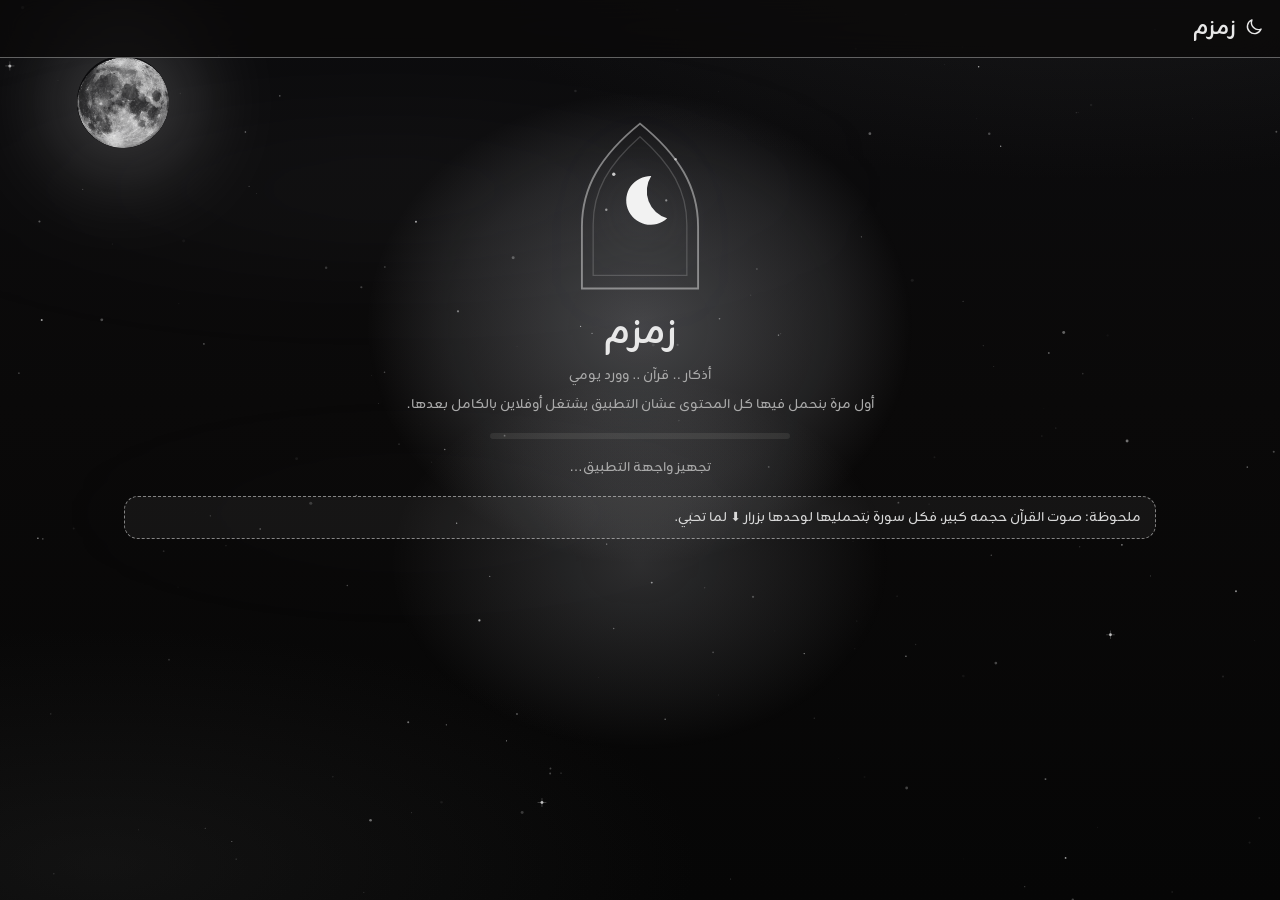
==== commit 8fa8cf2e: "Rename 4-u-index.html to index.html" ====
--- a/index.html
+++ b/index.html
@@ -40,6 +40,6 @@
 <script defer src="app.js"></script>
 <script defer src="extra.js"></script>
 <script defer src="mushaf.js"></script>
-<script defer src="push.js?v=34"></script>
+<script defer src="push.js?v=35"></script>
 </body>
 </html>
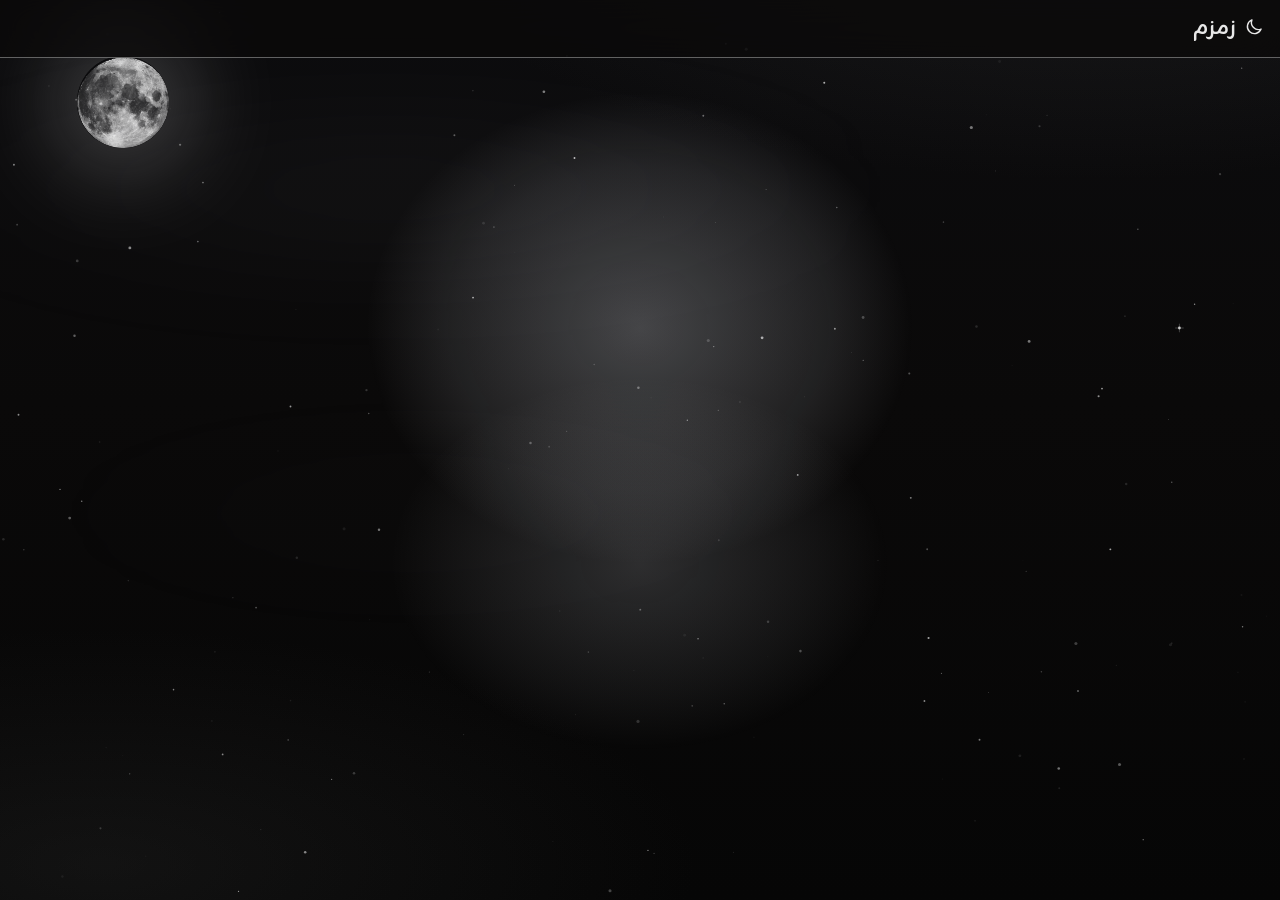
==== commit d6d970af: "Rename 4-index.html to index.html" ====
--- a/index.html
+++ b/index.html
@@ -40,6 +40,6 @@
 <script defer src="app.js"></script>
 <script defer src="extra.js"></script>
 <script defer src="mushaf.js"></script>
-<script defer src="push.js?v=35"></script>
+<script defer src="push.js?v=36"></script>
 </body>
 </html>
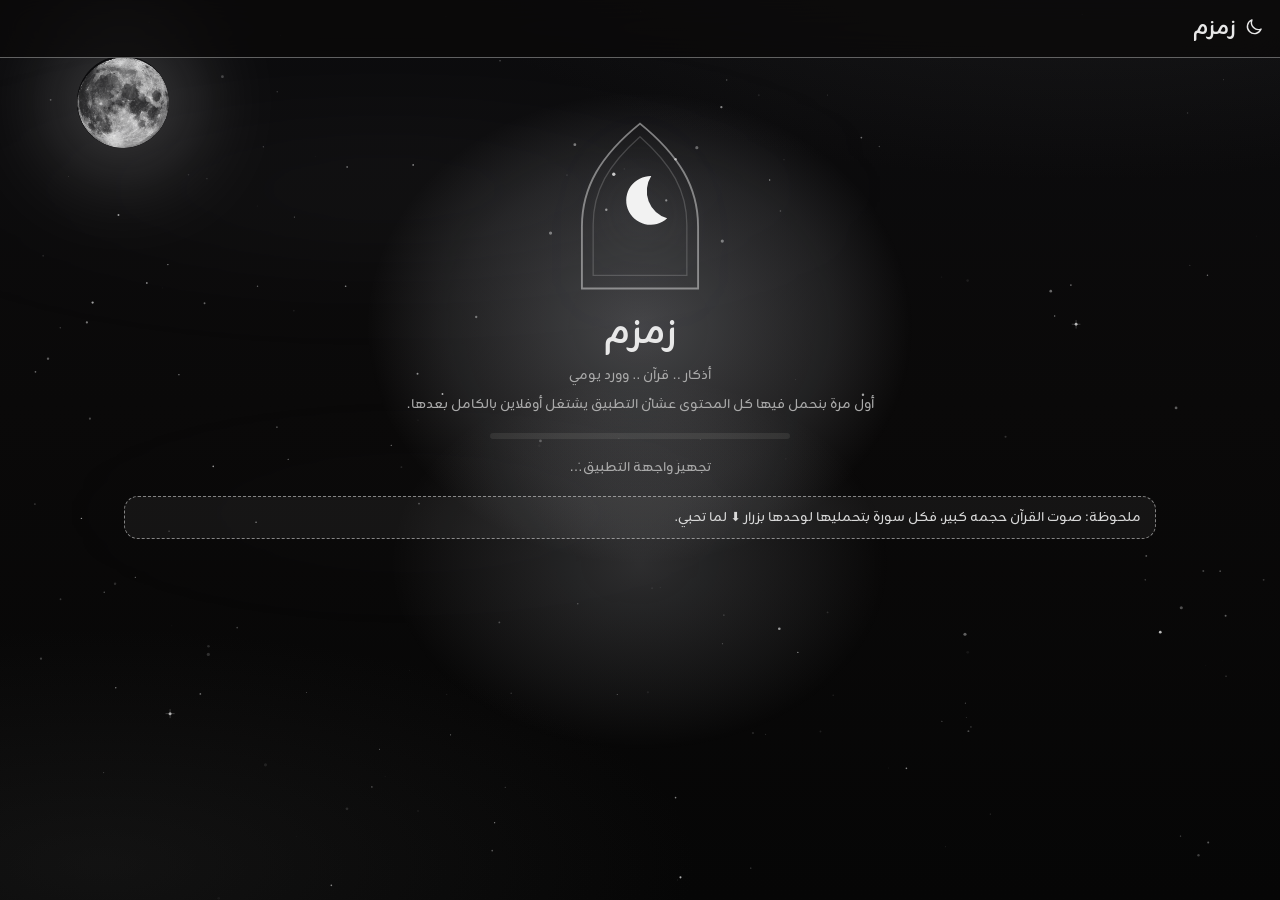
==== commit c388883b: "Rename 12-index.html to index.html" ====
--- a/index.html
+++ b/index.html
@@ -40,6 +40,6 @@
 <script defer src="app.js"></script>
 <script defer src="extra.js"></script>
 <script defer src="mushaf.js"></script>
-<script defer src="push.js?v=36"></script>
+<script defer src="push.js?v=38"></script>
 </body>
 </html>
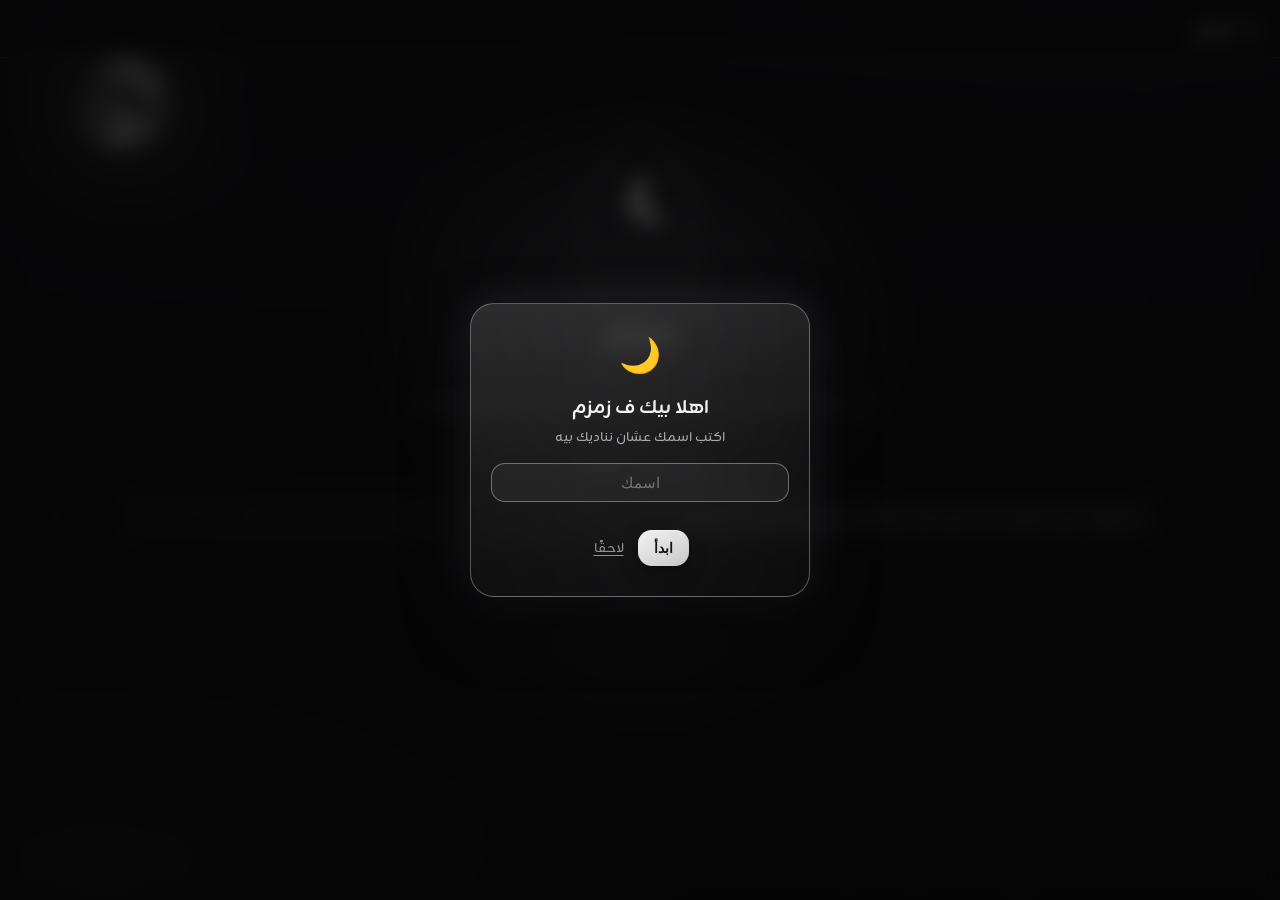
==== commit 3a4f18b6: "Rename 16-index.html to index.html" ====
--- a/index.html
+++ b/index.html
@@ -9,6 +9,7 @@
 <link rel="icon" href="icon-192.png">
 <link rel="apple-touch-icon" href="icon-180.png">
 <meta name="apple-mobile-web-app-capable" content="yes">
+<meta name="apple-mobile-web-app-title" content="زمزم">
 <meta name="apple-mobile-web-app-status-bar-style" content="black-translucent">
 <link rel="stylesheet" href="styles.css">
 <link rel="stylesheet" href="extra.css">
@@ -40,6 +41,6 @@
 <script defer src="app.js"></script>
 <script defer src="extra.js"></script>
 <script defer src="mushaf.js"></script>
-<script defer src="push.js?v=38"></script>
+<script defer src="push.js?v=39"></script>
 </body>
 </html>
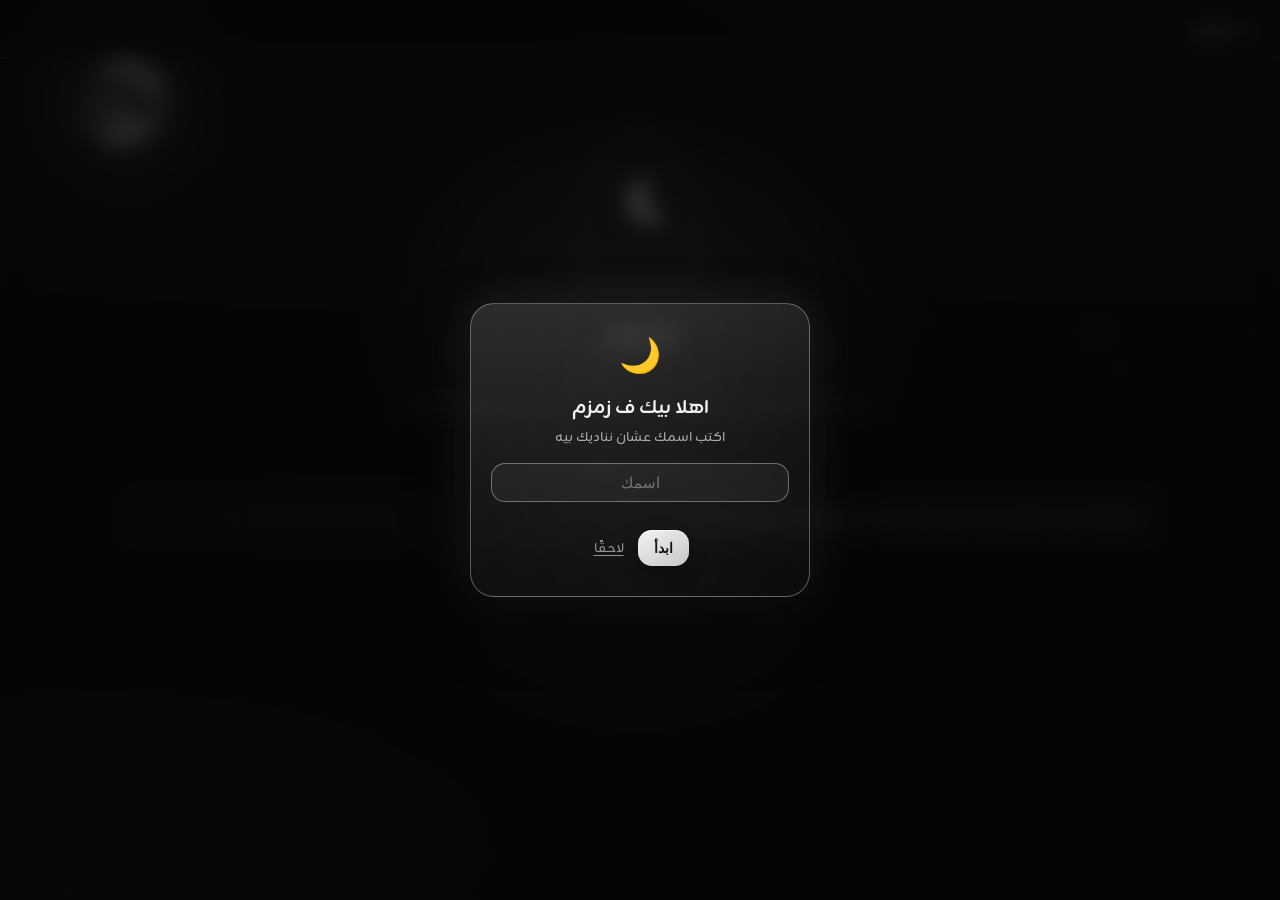
==== commit 3f3b8eb1: "Update index.html" ====
--- a/index.html
+++ b/index.html
@@ -41,6 +41,6 @@
 <script defer src="app.js"></script>
 <script defer src="extra.js"></script>
 <script defer src="mushaf.js"></script>
-<script defer src="push.js?v=39"></script>
+<script defer src="push.js?v=40"></script>
 </body>
 </html>
